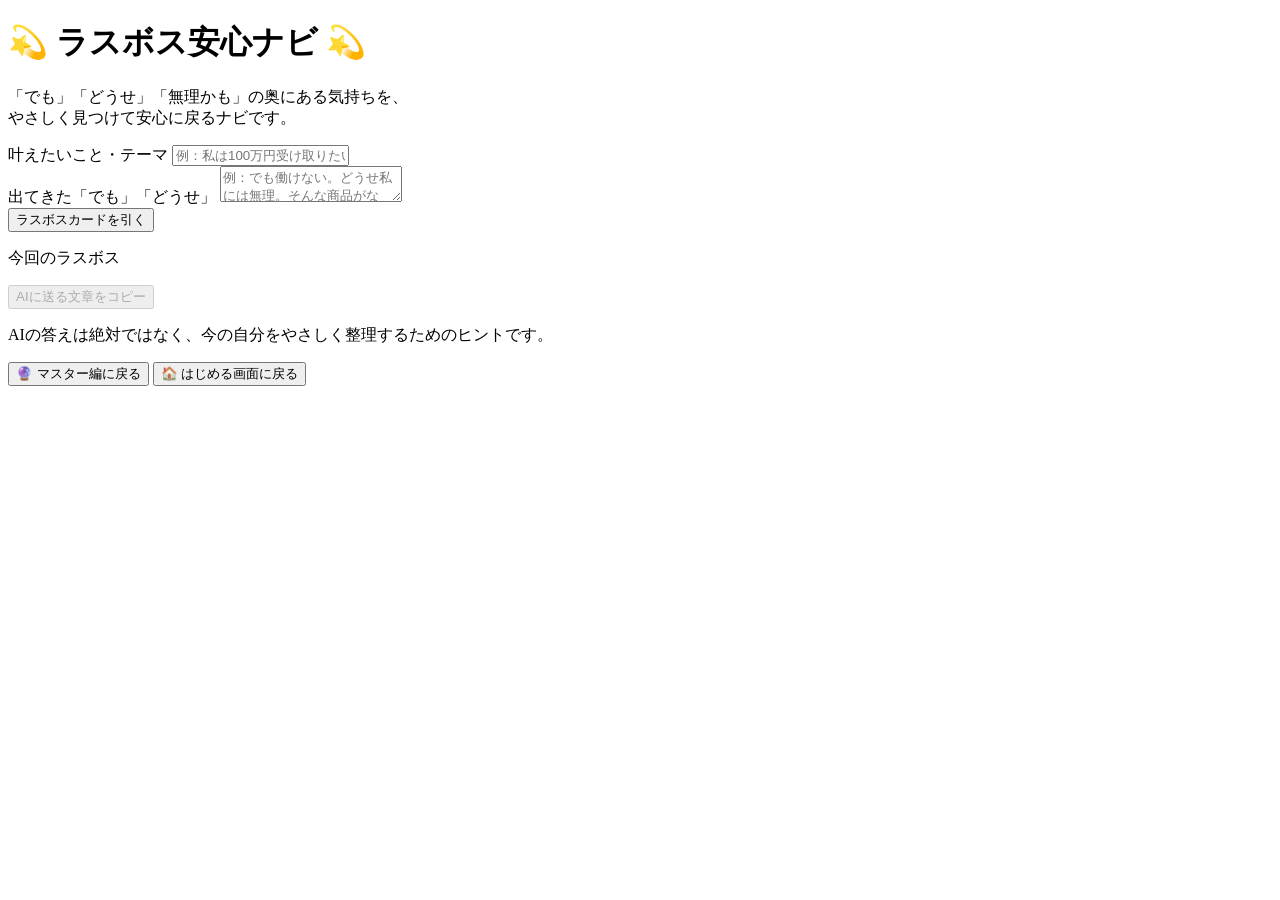
==== boss-anshin.html @ 06cccdf5 "Add initial HTML structure for boss-anshin page" ====
<!DOCTYPE html>
<html lang="ja">
<head>
<meta charset="UTF-8">
<meta name="viewport" content="width=device-width, initial-scale=1.0">
<title>ラスボス安心ナビ</title>
<link rel="stylesheet" href="boss-anshin.css">
</head>

<body>

<div class="main-card">
  <h1>💫 ラスボス安心ナビ 💫</h1>

  <p class="desc">
    「でも」「どうせ」「無理かも」の奥にある気持ちを、<br>
    やさしく見つけて安心に戻るナビです。
  </p>

  <div class="input-box">
    <label>叶えたいこと・テーマ</label>
    <input id="theme" placeholder="例：私は100万円受け取りたい">
  </div>

  <div class="input-box">
    <label>出てきた「でも」「どうせ」</label>
    <textarea id="blocks" placeholder="例：でも働けない。どうせ私には無理。そんな商品がない。"></textarea>
  </div>

  <button class="boss-btn" onclick="drawCard()">ラスボスカードを引く</button>

  <div id="cardBox" class="card-box hidden">
    <p>今回のラスボス</p>
    <div id="cardName" class="card-name"></div>
  </div>

  <button id="copyBtn" class="copy-btn" onclick="copyPrompt()" disabled>
    AIに送る文章をコピー
  </button>

  <p class="note">
    AIの答えは絶対ではなく、今の自分をやさしく整理するためのヒントです。
  </p>

  <div class="button-group">
    <button class="back-btn" onclick="location.href='boss.html'">🔮 マスター編に戻る</button>
    <button class="back-btn" onclick="location.href='bossindex.html'">🏠 はじめる画面に戻る</button>
  </div>
</div>

<script src="boss-anshin.js"></script>
</body>
</html>
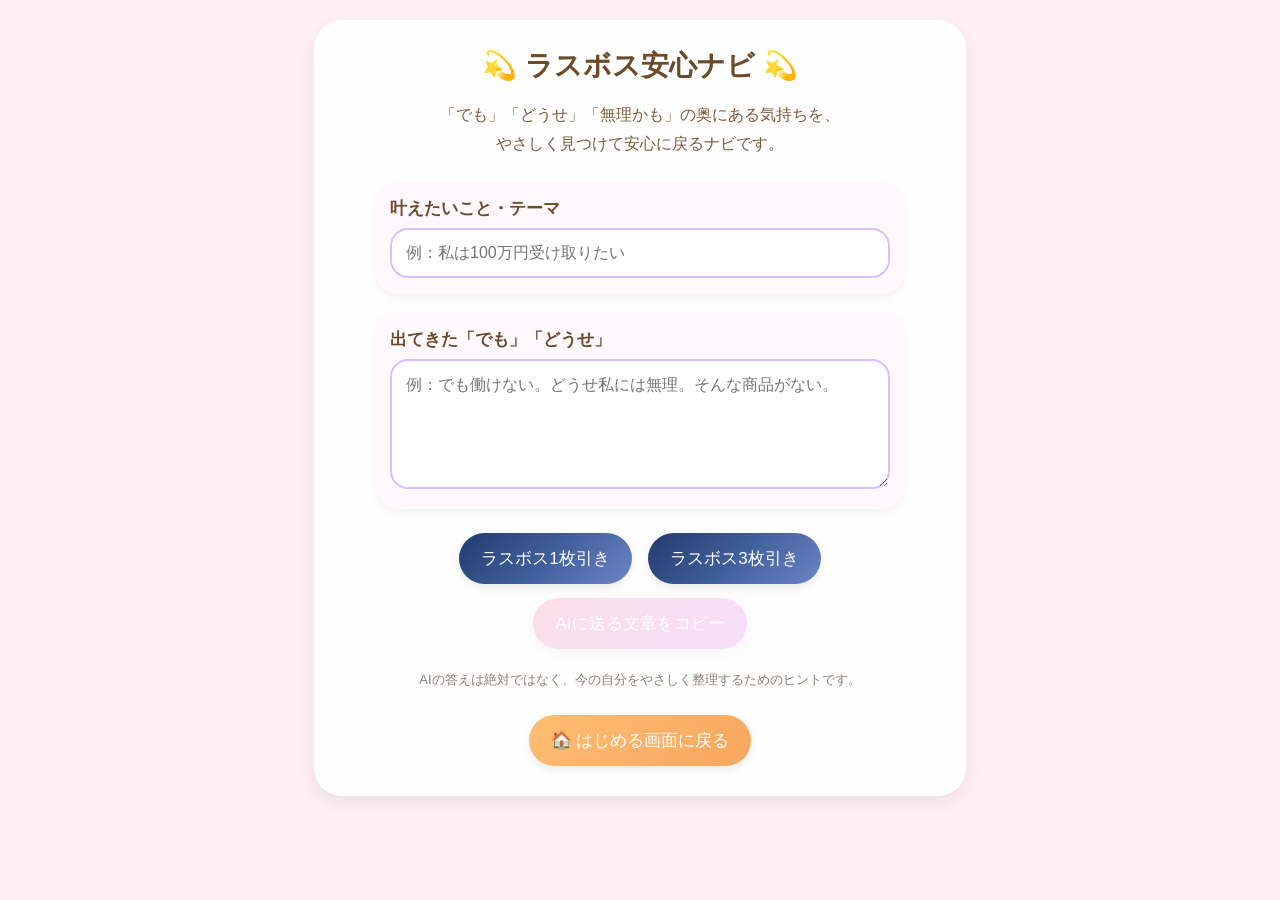
==== commit f784b040: "Update boss-anshin.html" ====
--- a/boss-anshin.html
+++ b/boss-anshin.html
@@ -27,12 +27,12 @@
     <textarea id="blocks" placeholder="例：でも働けない。どうせ私には無理。そんな商品がない。"></textarea>
   </div>
 
-  <button class="boss-btn" onclick="drawCard()">ラスボスカードを引く</button>
+  <div class="button-group">
+    <button class="boss-btn" onclick="drawBossOne()">ラスボス1枚引き</button>
+    <button class="boss-btn" onclick="drawBossThree()">ラスボス3枚引き</button>
+  </div>
 
-  <div id="cardBox" class="card-box hidden">
-    <p>今回のラスボス</p>
-    <div id="cardName" class="card-name"></div>
-  </div>
+  <div id="cardsArea" class="cards-area hidden"></div>
 
   <button id="copyBtn" class="copy-btn" onclick="copyPrompt()" disabled>
     AIに送る文章をコピー
@@ -43,7 +43,6 @@
   </p>
 
   <div class="button-group">
-    <button class="back-btn" onclick="location.href='boss.html'">🔮 マスター編に戻る</button>
     <button class="back-btn" onclick="location.href='bossindex.html'">🏠 はじめる画面に戻る</button>
   </div>
 </div>
--- a/boss-anshin.css
+++ b/boss-anshin.css
@@ -0,0 +1,140 @@
+body{
+  font-family:"Hiragino Kaku Gothic ProN", sans-serif;
+  text-align:center;
+  background:#fff0f5;
+  padding:20px 14px 40px;
+  color:#5b3a1e;
+  margin:0;
+}
+
+.main-card{
+  width:92%;
+  max-width:620px;
+  margin:0 auto;
+  background:rgba(255,255,255,0.92);
+  border-radius:28px;
+  padding:26px 16px 30px;
+  box-shadow:0 6px 18px rgba(0,0,0,0.08);
+}
+
+h1{
+  font-size:28px;
+  color:#6b4b2a;
+  line-height:1.4;
+  margin:0 0 14px;
+}
+
+.desc{
+  font-size:16px;
+  line-height:1.8;
+  color:#7b5b39;
+  margin-bottom:22px;
+}
+
+.input-box{
+  width:92%;
+  max-width:500px;
+  margin:18px auto 0;
+  padding:16px 14px;
+  background:#fff8fc;
+  border-radius:22px;
+  box-shadow:0 4px 10px rgba(0,0,0,0.05);
+  text-align:left;
+}
+
+label{
+  display:block;
+  font-size:17px;
+  font-weight:bold;
+  color:#6b4b2a;
+  margin-bottom:8px;
+}
+
+input,textarea{
+  width:100%;
+  padding:14px;
+  border-radius:18px;
+  border:2px solid #d8c0ff;
+  font-size:16px;
+  box-sizing:border-box;
+  background:white;
+  font-family:inherit;
+}
+
+textarea{
+  height:130px;
+  resize:vertical;
+}
+
+button{
+  padding:14px 22px;
+  margin:14px 6px 0;
+  border:none;
+  border-radius:28px;
+  color:white;
+  font-size:17px;
+  cursor:pointer;
+  box-shadow:0 4px 10px rgba(0,0,0,0.08);
+}
+
+.boss-btn{
+  background:linear-gradient(135deg,#233b6e,#3f5f9a,#6d85c4);
+}
+
+.copy-btn{
+  background:linear-gradient(135deg,#f6b1c7,#eab0f5);
+}
+
+.copy-btn:disabled{
+  opacity:0.4;
+  cursor:not-allowed;
+}
+
+.back-btn{
+  background:linear-gradient(135deg,#ffbe73,#f6a65d);
+  color:white;
+}
+
+.card-box{
+  width:88%;
+  max-width:420px;
+  margin:18px auto 0;
+  padding:18px 14px;
+  background:#f8f6ff;
+  border:2px solid #d8d6ff;
+  border-radius:22px;
+}
+
+.card-box p{
+  margin:0 0 8px;
+  color:#7b5b39;
+  font-size:15px;
+}
+
+.card-name{
+  font-size:24px;
+  font-weight:bold;
+  color:#5f58c9;
+}
+
+.note{
+  font-size:13px;
+  line-height:1.7;
+  color:#8a7f76;
+  margin:20px auto 0;
+  width:90%;
+}
+
+.button-group{
+  margin-top:10px;
+}
+
+.hidden{
+  display:none !important;
+}
+
+@media(max-width:480px){
+  h1{font-size:24px;}
+  button{font-size:15px;}
+  .desc{font-size:15px;}
+}
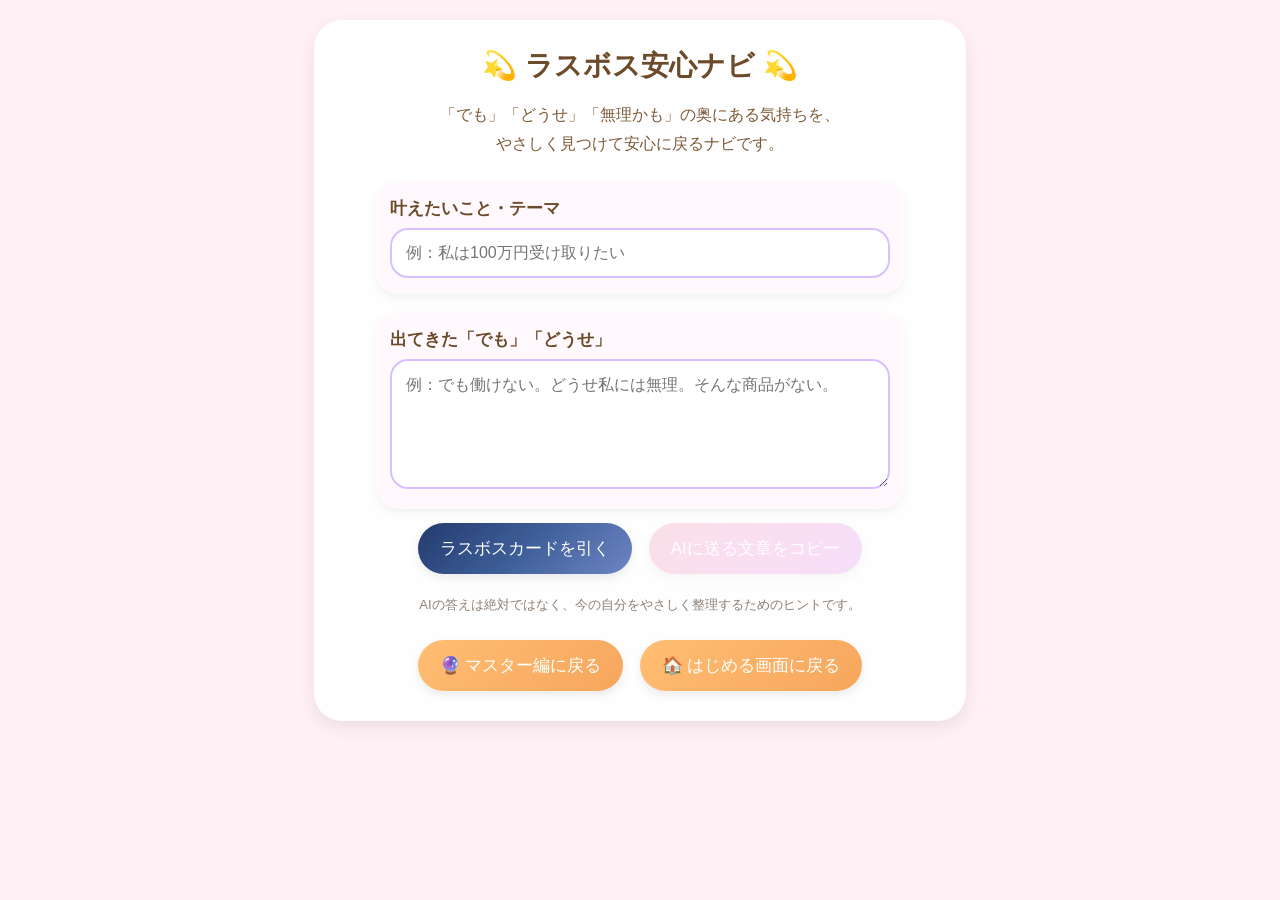
==== commit 427802d2: "Update button functionality and layout in boss-anshin.html" ====
--- a/boss-anshin.html
+++ b/boss-anshin.html
@@ -27,12 +27,12 @@
     <textarea id="blocks" placeholder="例：でも働けない。どうせ私には無理。そんな商品がない。"></textarea>
   </div>
 
-  <div class="button-group">
-    <button class="boss-btn" onclick="drawBossOne()">ラスボス1枚引き</button>
-    <button class="boss-btn" onclick="drawBossThree()">ラスボス3枚引き</button>
+  <button class="boss-btn" onclick="drawCard()">ラスボスカードを引く</button>
+
+  <div id="cardBox" class="card-box hidden">
+    <p>今回のラスボス</p>
+    <div id="cardName" class="card-name"></div>
   </div>
-
-  <div id="cardsArea" class="cards-area hidden"></div>
 
   <button id="copyBtn" class="copy-btn" onclick="copyPrompt()" disabled>
     AIに送る文章をコピー
@@ -43,6 +43,7 @@
   </p>
 
   <div class="button-group">
+    <button class="back-btn" onclick="location.href='boss.html'">🔮 マスター編に戻る</button>
     <button class="back-btn" onclick="location.href='bossindex.html'">🏠 はじめる画面に戻る</button>
   </div>
 </div>
--- a/boss-anshin.css
+++ b/boss-anshin.css
@@ -92,29 +92,45 @@
 
 .back-btn{
   background:linear-gradient(135deg,#ffbe73,#f6a65d);
-  color:white;
 }
 
-.card-box{
-  width:88%;
-  max-width:420px;
-  margin:18px auto 0;
-  padding:18px 14px;
+.cards-area{
+  display:flex;
+  justify-content:center;
+  flex-wrap:wrap;
+  gap:16px;
+  margin:22px auto 0;
+}
+
+.mini-card{
+  width:150px;
   background:#f8f6ff;
   border:2px solid #d8d6ff;
-  border-radius:22px;
+  border-radius:20px;
+  padding:12px 10px;
+  box-sizing:border-box;
 }
 
-.card-box p{
-  margin:0 0 8px;
+.mini-card img{
+  width:100%;
+  border-radius:14px;
+  box-shadow:0 5px 12px rgba(0,0,0,0.15);
+  background:white;
+}
+
+.card-label{
+  font-size:14px;
   color:#7b5b39;
-  font-size:15px;
+  margin-top:8px;
+  line-height:1.5;
+  white-space:pre-line;
 }
 
 .card-name{
-  font-size:24px;
+  font-size:18px;
   font-weight:bold;
   color:#5f58c9;
+  margin-top:4px;
 }
 
 .note{
@@ -137,4 +153,5 @@
   h1{font-size:24px;}
   button{font-size:15px;}
   .desc{font-size:15px;}
+  .mini-card{width:135px;}
 }
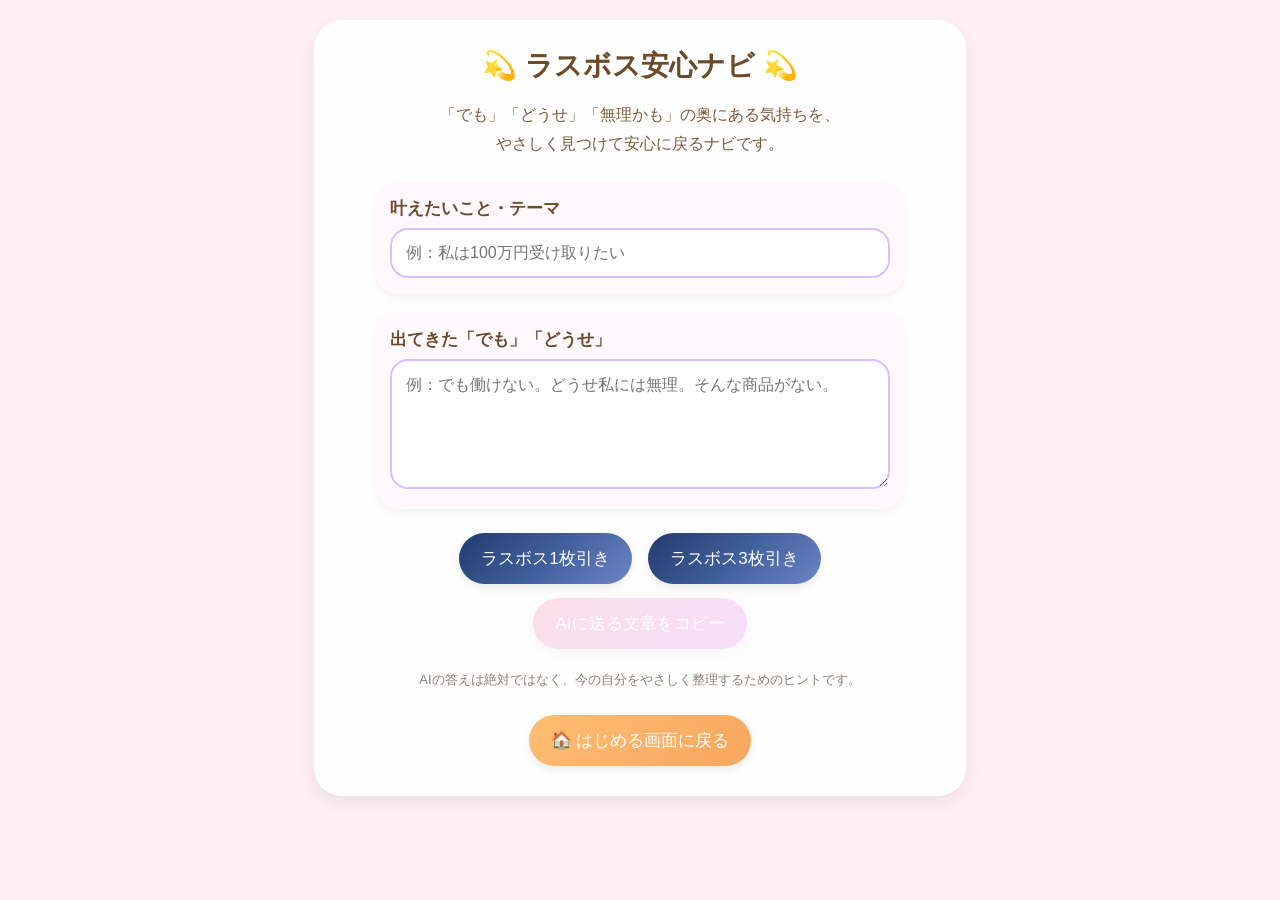
==== commit 93f75d82: "Update boss-anshin.html" ====
--- a/boss-anshin.html
+++ b/boss-anshin.html
@@ -27,12 +27,12 @@
     <textarea id="blocks" placeholder="例：でも働けない。どうせ私には無理。そんな商品がない。"></textarea>
   </div>
 
-  <button class="boss-btn" onclick="drawCard()">ラスボスカードを引く</button>
+  <div class="button-group">
+    <button class="boss-btn" onclick="drawBossOne()">ラスボス1枚引き</button>
+    <button class="boss-btn" onclick="drawBossThree()">ラスボス3枚引き</button>
+  </div>
 
-  <div id="cardBox" class="card-box hidden">
-    <p>今回のラスボス</p>
-    <div id="cardName" class="card-name"></div>
-  </div>
+  <div id="cardsArea" class="cards-area hidden"></div>
 
   <button id="copyBtn" class="copy-btn" onclick="copyPrompt()" disabled>
     AIに送る文章をコピー
@@ -43,7 +43,6 @@
   </p>
 
   <div class="button-group">
-    <button class="back-btn" onclick="location.href='boss.html'">🔮 マスター編に戻る</button>
     <button class="back-btn" onclick="location.href='bossindex.html'">🏠 はじめる画面に戻る</button>
   </div>
 </div>
--- a/boss-anshin.css
+++ b/boss-anshin.css
@@ -92,45 +92,29 @@
 
 .back-btn{
   background:linear-gradient(135deg,#ffbe73,#f6a65d);
+  color:white;
 }
 
-.cards-area{
-  display:flex;
-  justify-content:center;
-  flex-wrap:wrap;
-  gap:16px;
-  margin:22px auto 0;
+.card-box{
+  width:88%;
+  max-width:420px;
+  margin:18px auto 0;
+  padding:18px 14px;
+  background:#f8f6ff;
+  border:2px solid #d8d6ff;
+  border-radius:22px;
 }
 
-.mini-card{
-  width:150px;
-  background:#f8f6ff;
-  border:2px solid #d8d6ff;
-  border-radius:20px;
-  padding:12px 10px;
-  box-sizing:border-box;
-}
-
-.mini-card img{
-  width:100%;
-  border-radius:14px;
-  box-shadow:0 5px 12px rgba(0,0,0,0.15);
-  background:white;
-}
-
-.card-label{
-  font-size:14px;
+.card-box p{
+  margin:0 0 8px;
   color:#7b5b39;
-  margin-top:8px;
-  line-height:1.5;
-  white-space:pre-line;
+  font-size:15px;
 }
 
 .card-name{
-  font-size:18px;
+  font-size:24px;
   font-weight:bold;
   color:#5f58c9;
-  margin-top:4px;
 }
 
 .note{
@@ -153,5 +137,4 @@
   h1{font-size:24px;}
   button{font-size:15px;}
   .desc{font-size:15px;}
-  .mini-card{width:135px;}
 }
